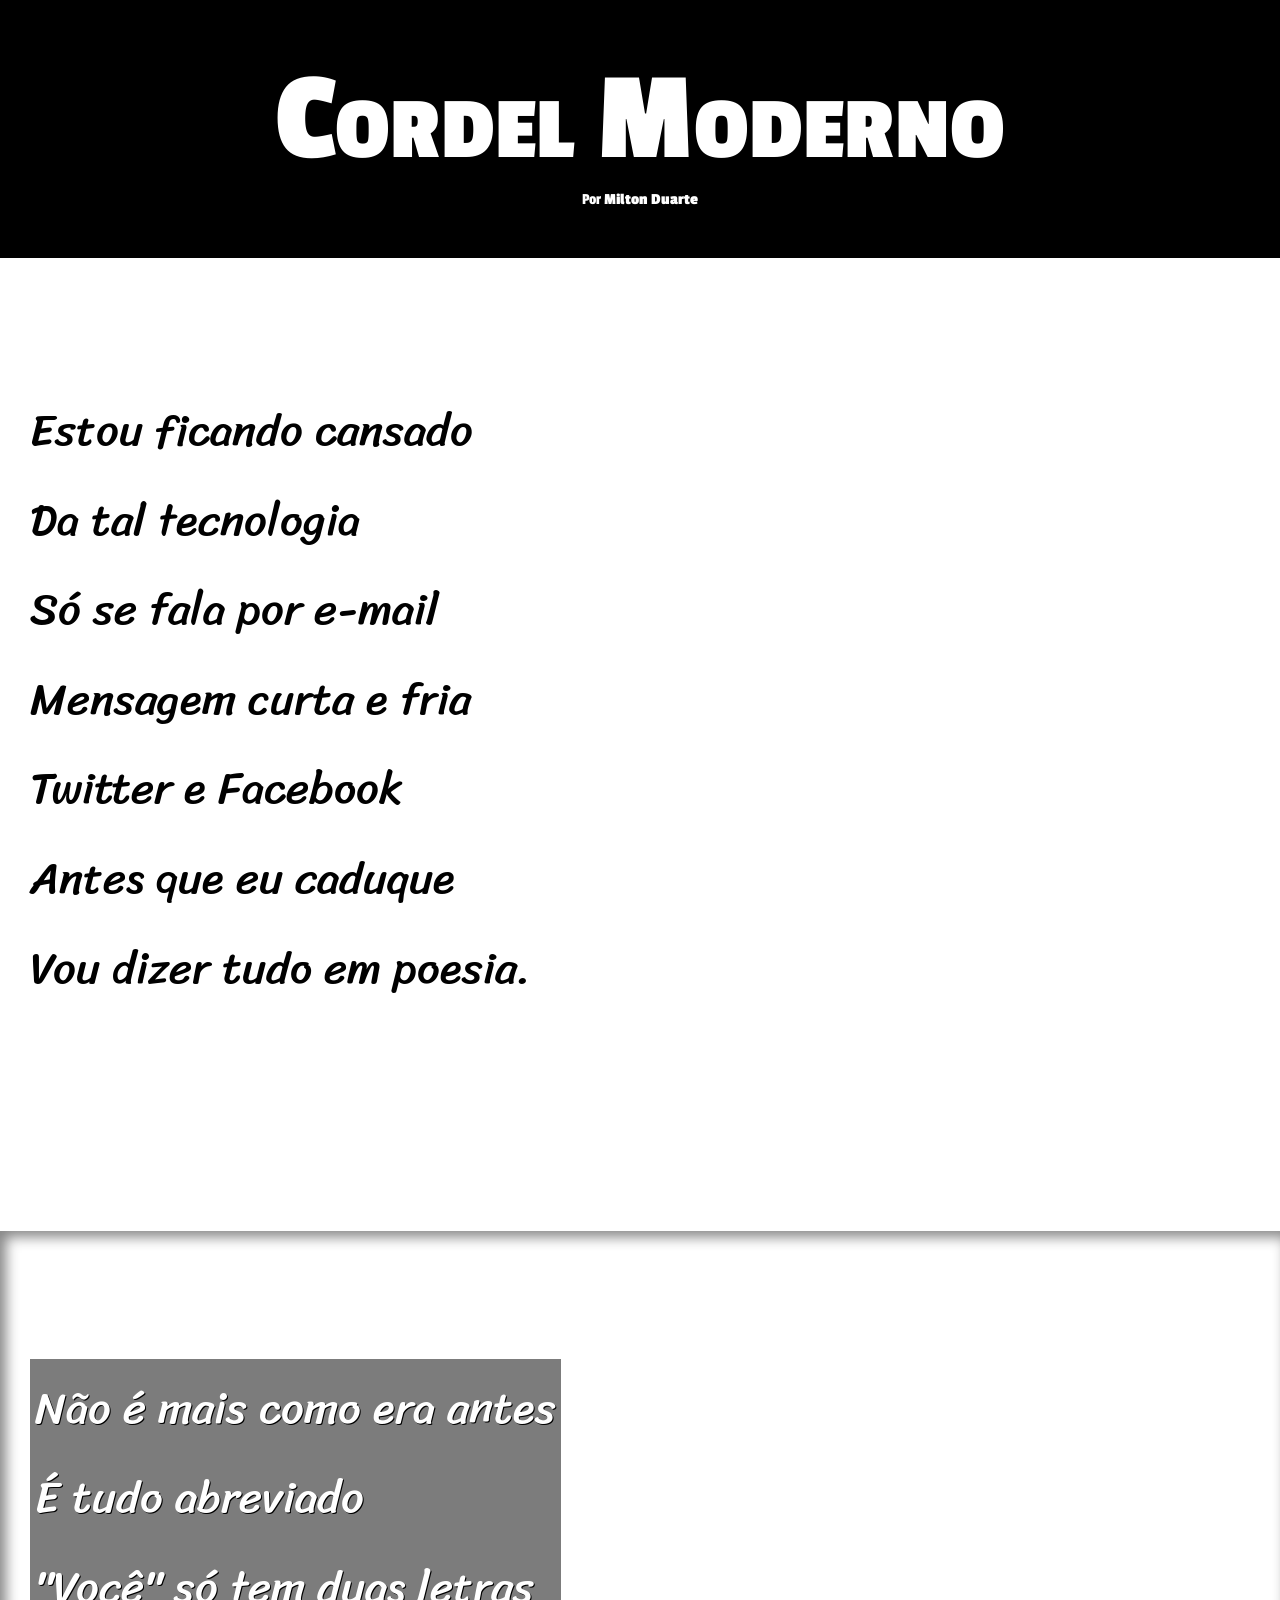
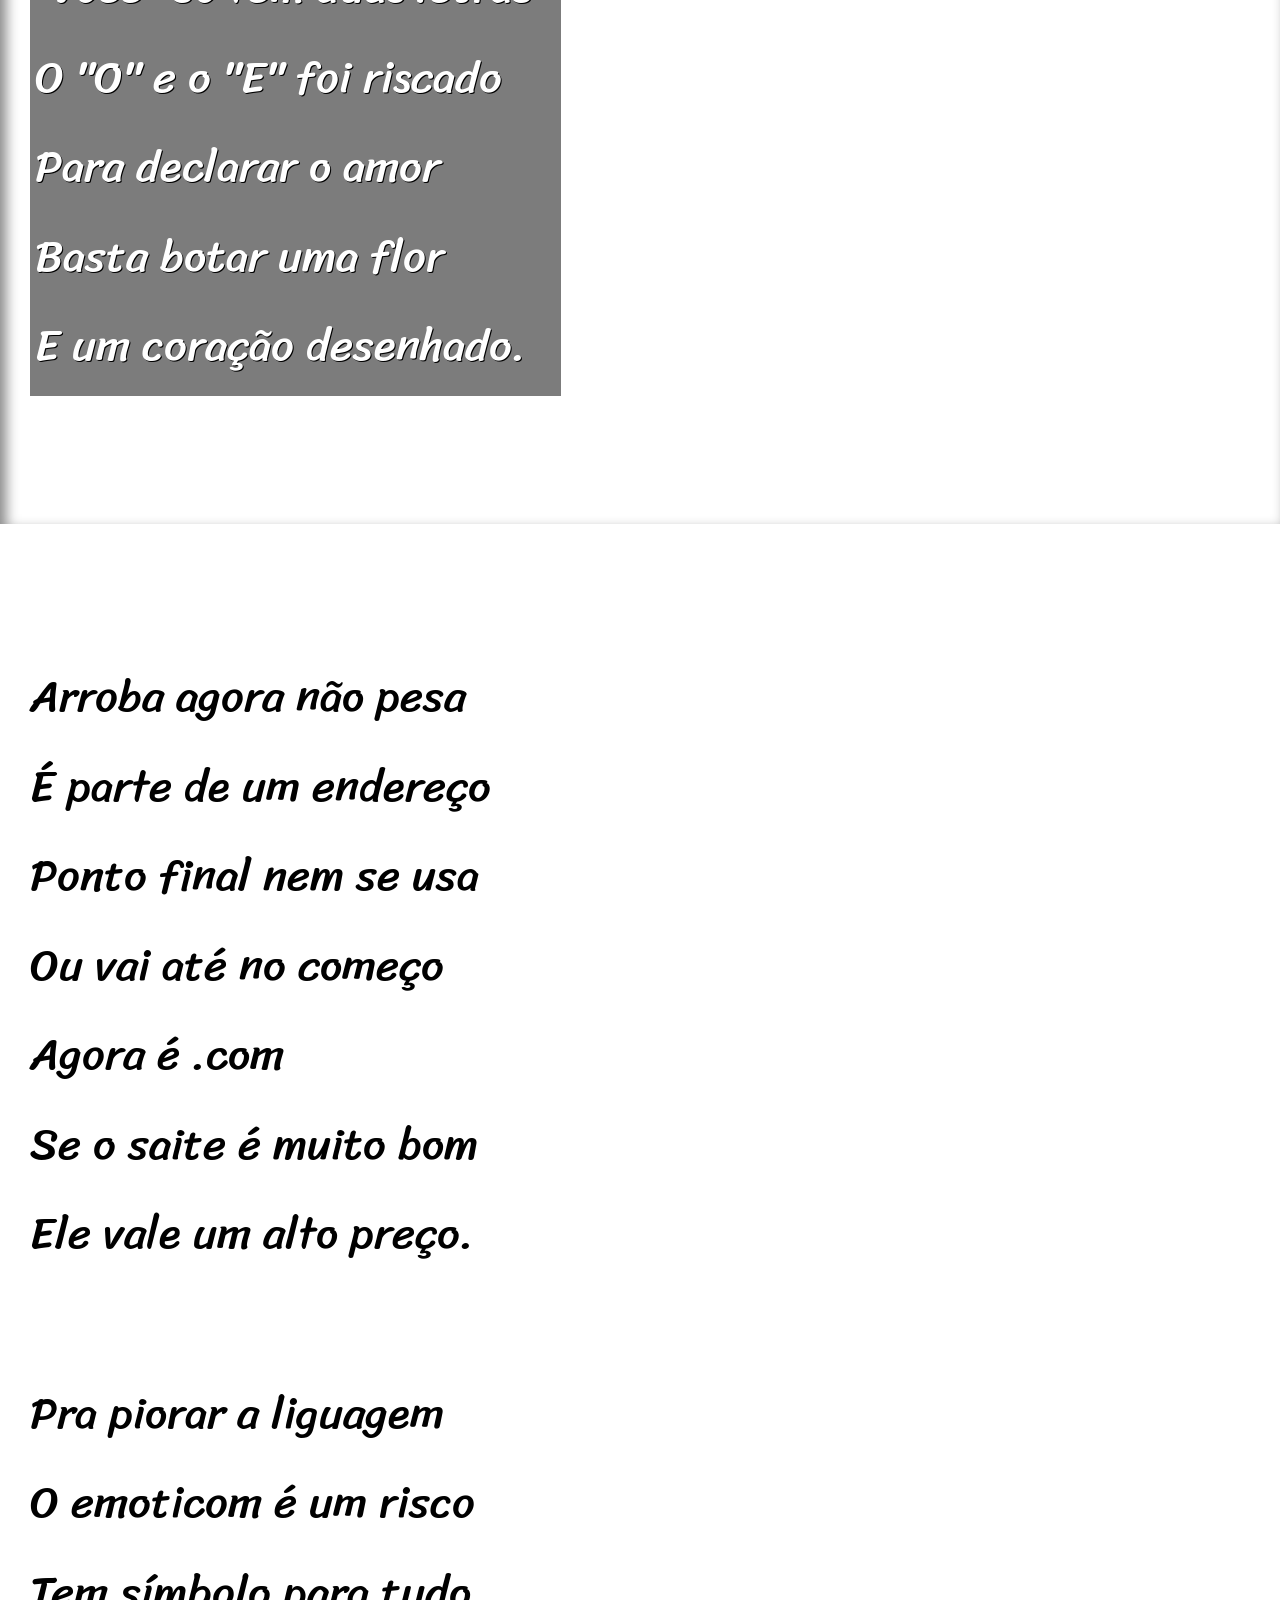
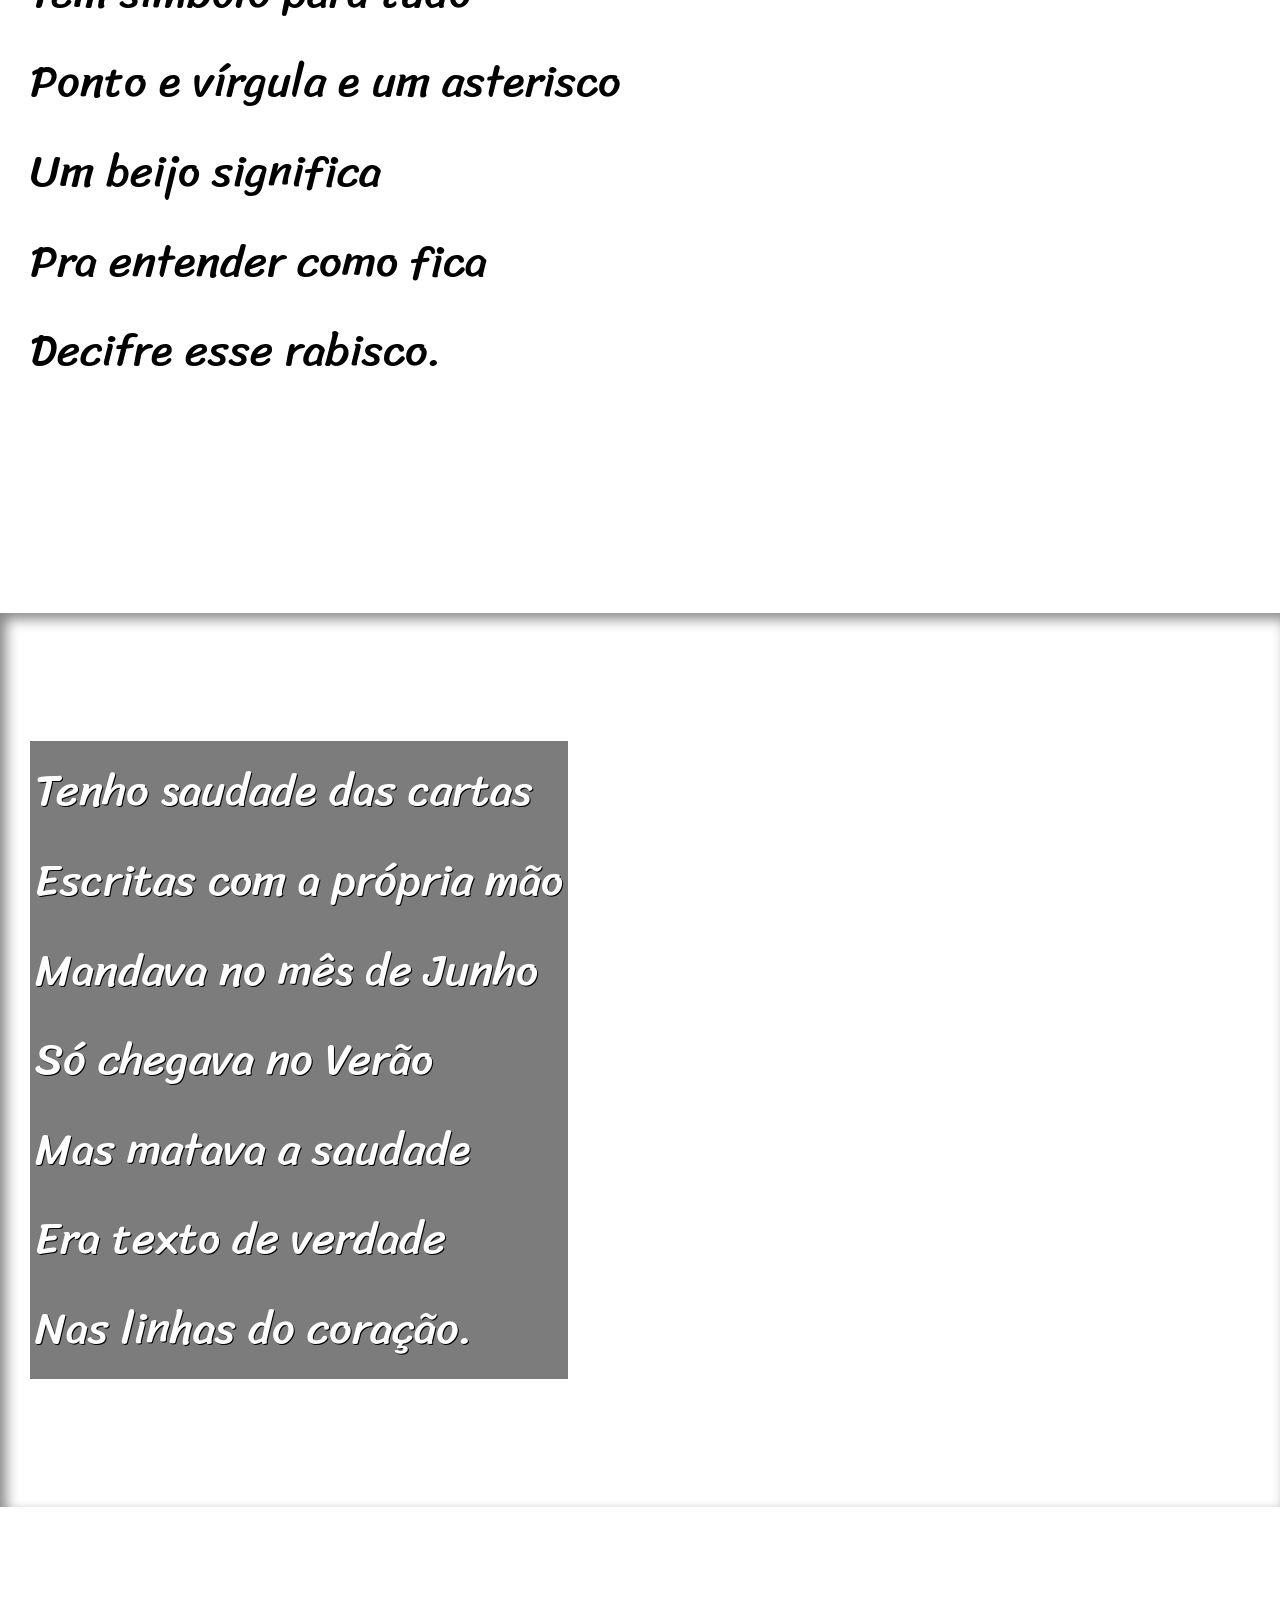
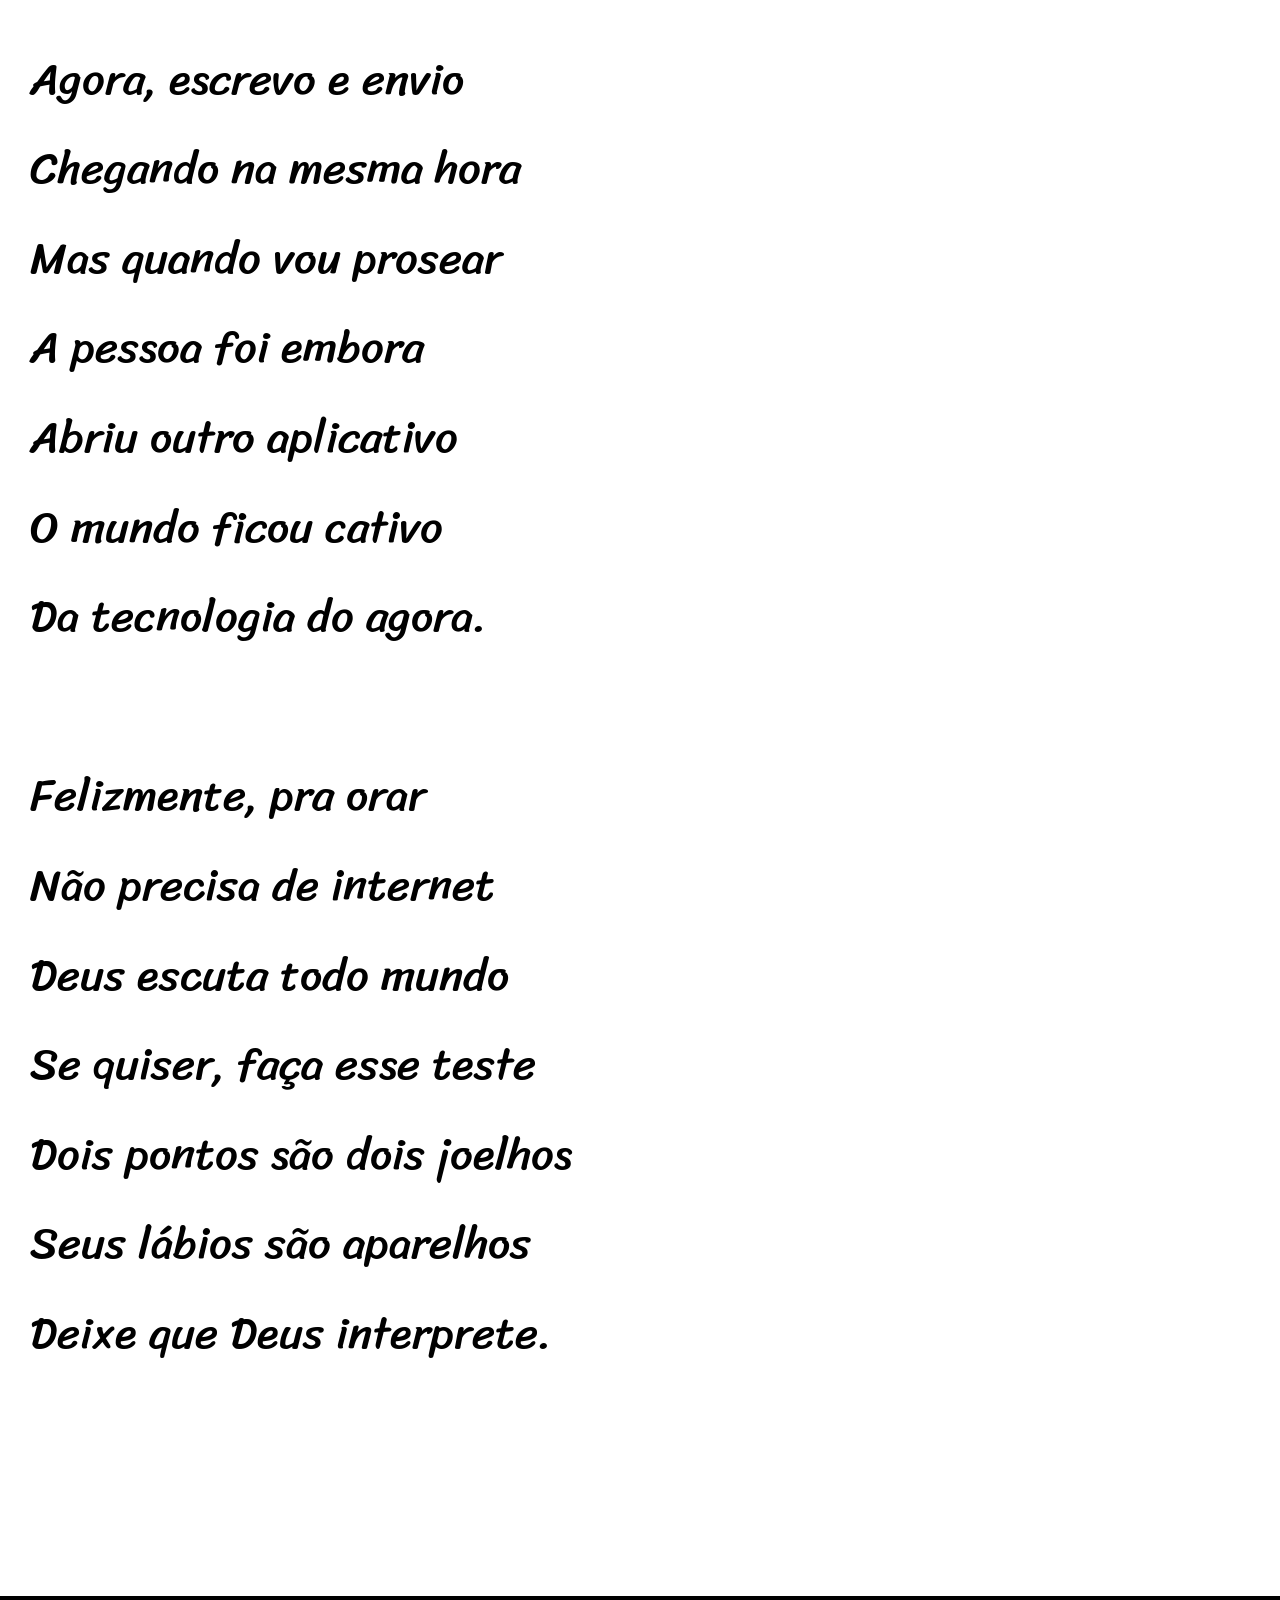
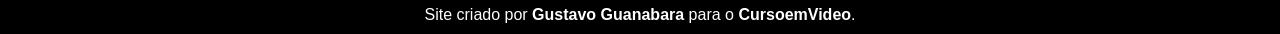
==== cordel.html @ c1223912 "Projeto Cordel" ====
<!DOCTYPE html>
<html lang="pt-br">
<head>
    <meta charset="UTF-8">
    <meta name="viewport" content="width=device-width, initial-scale=1.0">
    <title>Cordel Moderno</title>
    <link rel="stylesheet" href="estilo/style.css">
    
</head>
<body>
<header>
    <h1>Cordel Moderno</h1>
    <p>Por <a href="https://www.recantodasletras.com.br/poesias/3186743" target="_blank">Milton Duarte</a></p>
</header>
   
    
    <section class="normal">
        <p>
            Estou ficando cansado<br>
            Da tal tecnologia<br>
            Só se fala por e-mail<br>
            Mensagem curta e fria<br>
            Twitter e Facebook<br>
            Antes que eu caduque<br>
            Vou dizer tudo em poesia.
        </p>
    </section>

    <section class="imagem" id="img01">
        <p>
            Não é mais como era antes<br>
            É tudo abreviado<br>
            "Você" só tem duas letras<br>
            O "O" e o "E" foi riscado<br>
            Para declarar o amor<br>
            Basta botar uma flor<br>
            E um coração desenhado.
        </p>
    </section>
        
    <section class="normal">
        
        <p>
            Arroba agora não pesa<br>
            É parte de um endereço<br>
            Ponto final nem se usa<br>
            Ou vai até no começo<br>
            Agora é .com<br>
            Se o saite é muito bom<br>
            Ele vale um alto preço.<br>
        </p>
            
        <p>
            Pra piorar a liguagem<br>
            O emoticom é um risco<br>
            Tem símbolo para tudo<br>
            Ponto e vírgula e um asterisco<br>
            Um beijo significa<br>
            Pra entender como fica<br>
            Decifre esse rabisco.
        </p>
        
    </section>


    <section class="imagem" id="img02">
        <p>
            Tenho saudade das cartas<br>
            Escritas com a própria mão<br>
            Mandava no mês de Junho<br>
            Só chegava no Verão<br>
            Mas matava a saudade<br>
            Era texto de verdade<br>
            Nas linhas do coração.
        </p>
    </section>

    <section class="normal">
        <p>
            Agora, escrevo e envio<br>
            Chegando na mesma hora<br>
            Mas quando vou prosear<br>
            A pessoa foi embora<br>
            Abriu outro aplicativo<br>
            O mundo ficou cativo<br>
            Da tecnologia do agora.
        </p>
        
        <p>
            Felizmente, pra orar<br>
            Não precisa de internet<br>
            Deus escuta todo mundo<br>
            Se quiser, faça esse teste<br>
            Dois pontos são dois joelhos<br>
            Seus lábios são aparelhos<br>
            Deixe que Deus interprete.
        </p>
    </section>
    

<footer>
    <p>Site criado por <a href="https://gustavoguanabara.github.io" target="_blank">Gustavo Guanabara</a> para o <a href="https://www.cursoemvideo.com" target="_blank">CursoemVideo</a>.</p>
</footer>

</body>
</html>
---- estilo/style.css ----
@charset "UTF-8";

@import url('https://fonts.googleapis.com/css2?family=Passion+One:wght@400;700;900&display=swap');

@import url('https://fonts.googleapis.com/css2?family=Sriracha&display=swap');


:root {
    --fonte1: Verdana, Geneva, Tahoma, sans-serif;
    --fonte2: 'Passion One', sans-serif;
    --fonte3: 'Sriracha', cursive;;
    
}

* {
    margin: 0px;
    padding: 0px;
}

html, body {
    min-height: 100vh;
    background-color: dark;
    font-family: var(--fonte1);
    font-size: 1em;
}

header {
    background-color: black;
    color: white;
    text-align: center;
    font-family: var(--fonte2);
}

header > h1 {
    padding-top: 50px;
    font-variant: small-caps;
    font-size: 10vw;
    /* (Letras Maiúscula)text-transform: uppercase; */
}

header > p {
    padding-bottom: 50px;
}

header a, footer a {
    color: white;
    text-decoration: none;
    font-weight: bolder;
}

header a:hover, footer a:hover {
    text-decoration: underline;
}

section {
    padding-top: 10%;
    padding-bottom: 10%;
    line-height: 2em;
    padding-left: 30px;
    font-family: var(--fonte3);
    font-size: 3.5vw;
}

section > p {
    padding-bottom: 2em;
}

section.normal {
    background-color: white;
    color: black;
}

section.imagem {
    background-color: black;
    color: white;
    box-shadow: inset 6px 6px 13px 0px rgba(0, 0, 0, 0.479);
    background-size: cover;
    background-attachment: fixed;
}

section.imagem > p {
    display: inline-block;
    padding: 5px;
    background-color: rgba(0, 0, 0, 0.514);
    text-shadow: 1px 1px 0px black;
}

section#img01 {
    background-image: url('../imagens/background001.jpg');
    background-position: right center;
    
}

section#img02 {
    background-image: url('../imagens/background002.jpg');
    
}

footer {
    background-color: black;
    text-align: center;
    color: white;
    padding: 10px;
}
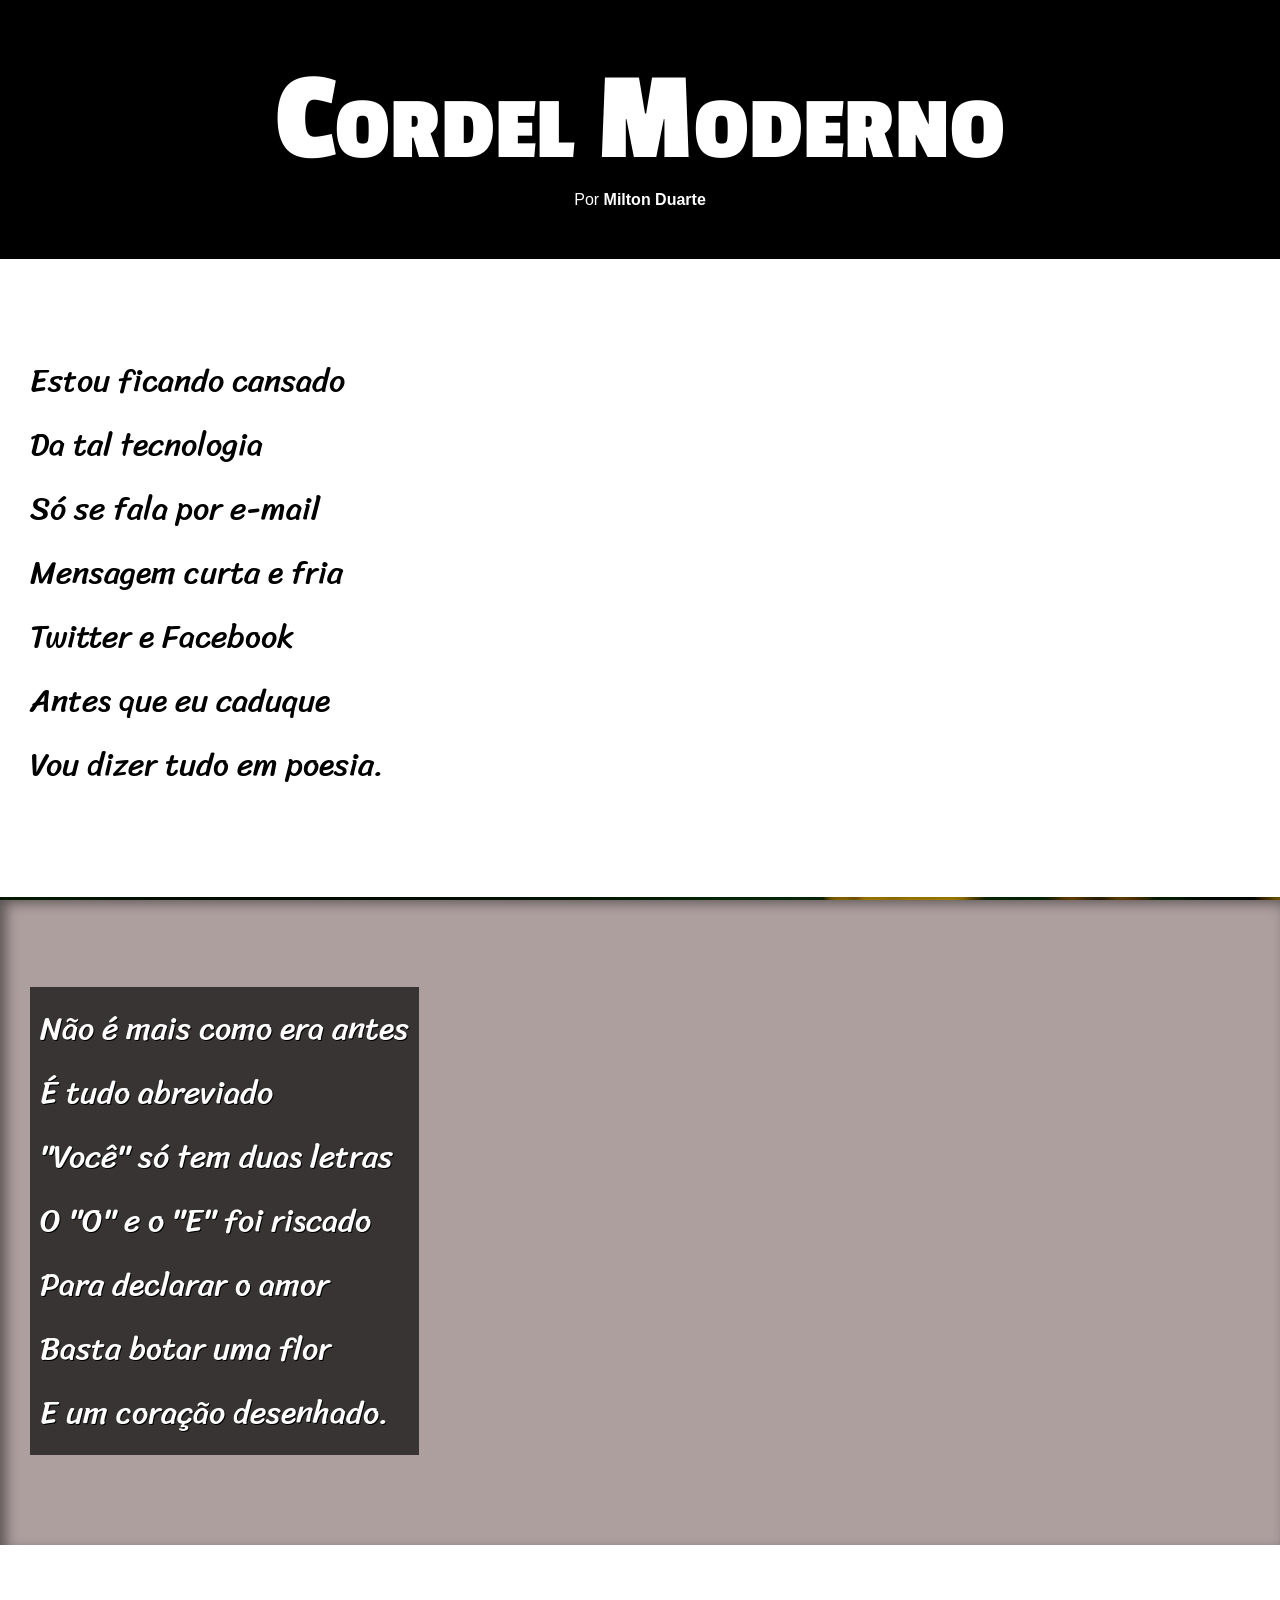
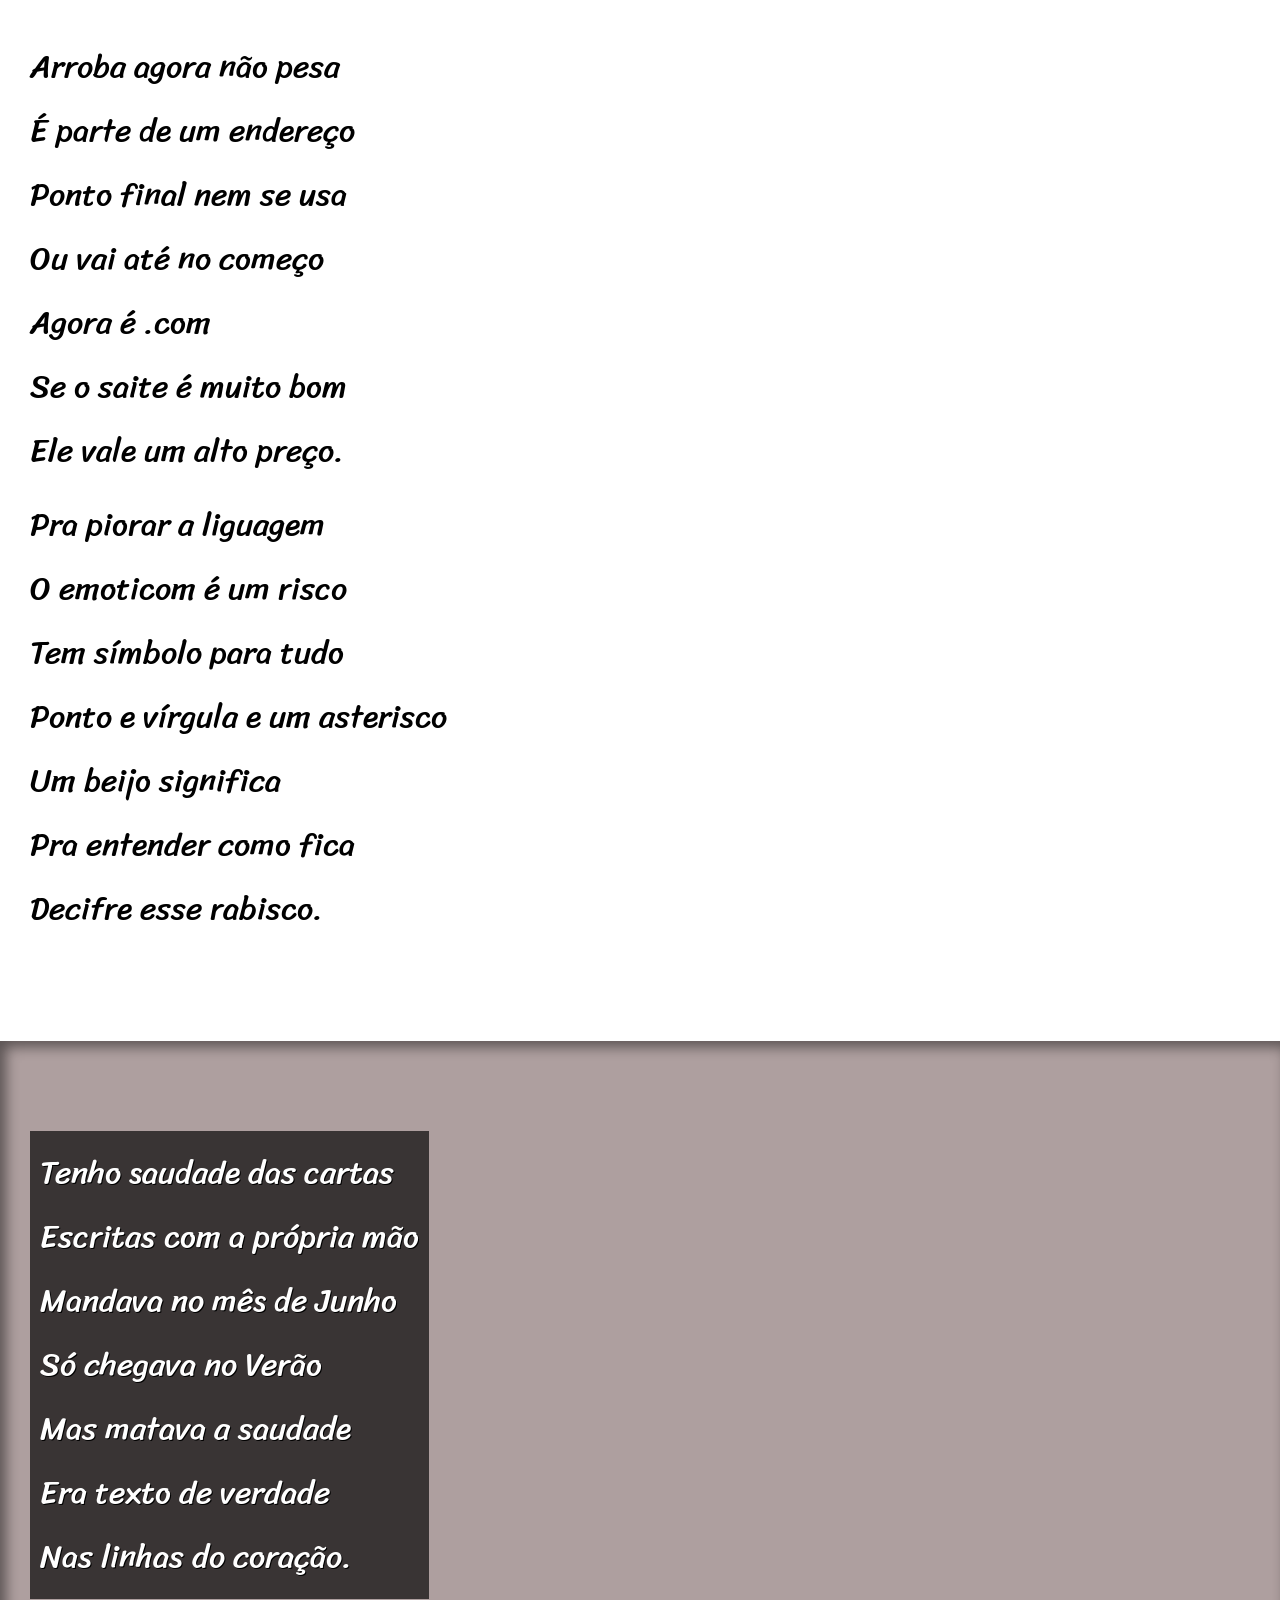
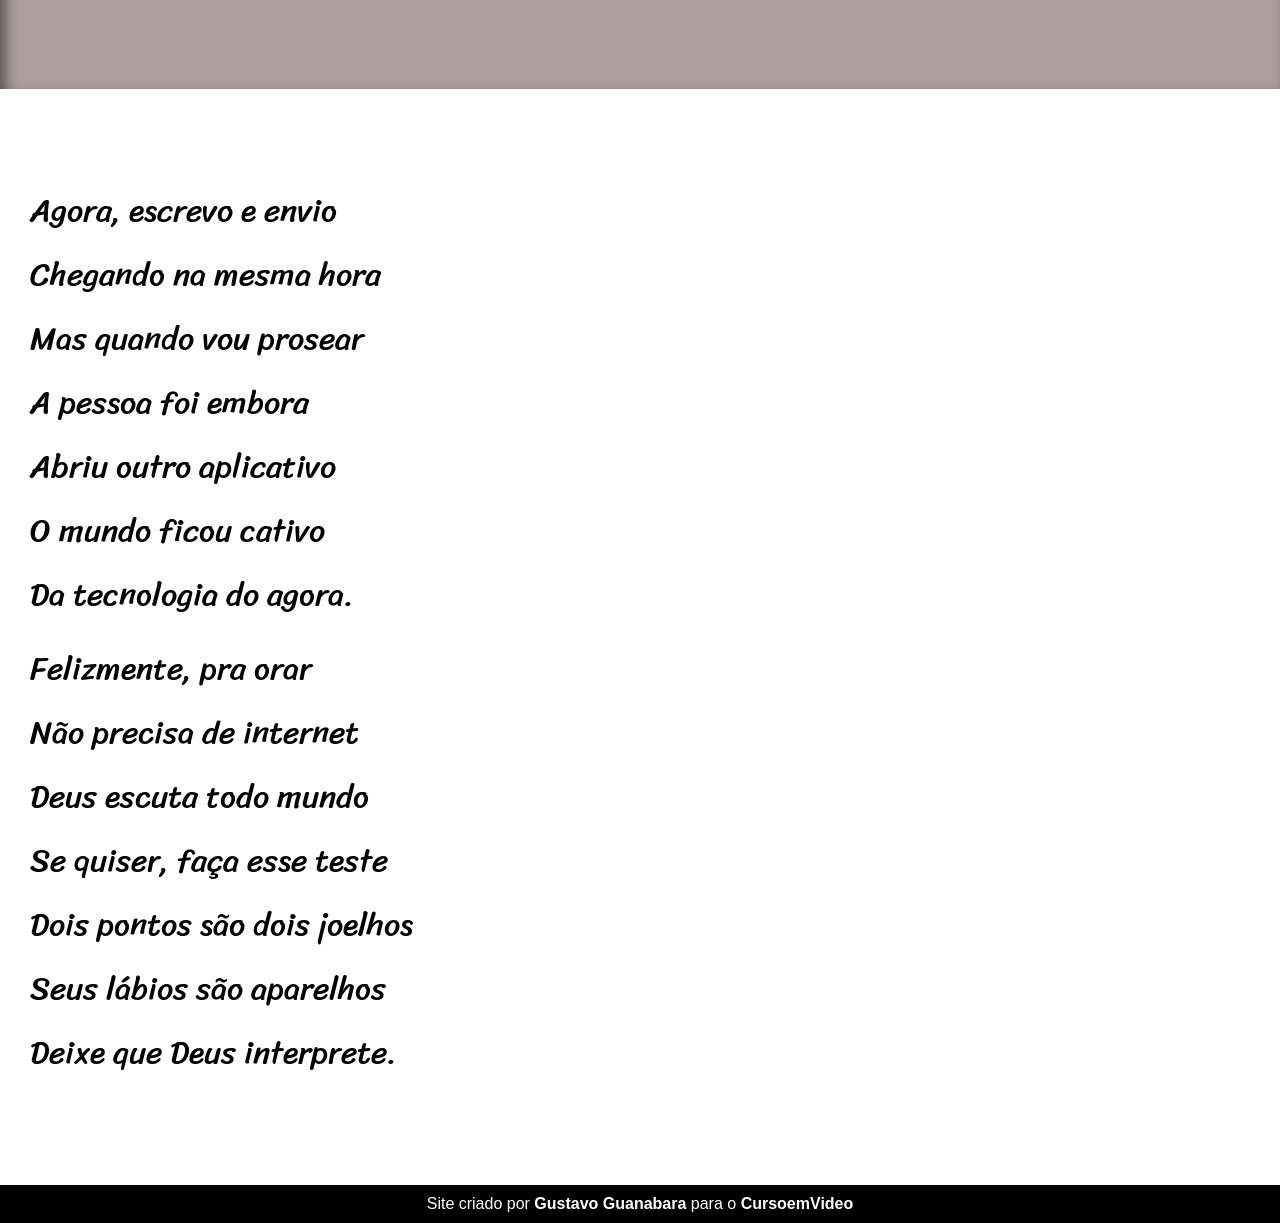
==== commit 730831ff: "Ptojeto Cordel" ====
--- a/cordel.html
+++ b/cordel.html
@@ -4,103 +4,118 @@
     <meta charset="UTF-8">
     <meta name="viewport" content="width=device-width, initial-scale=1.0">
     <title>Cordel Moderno</title>
-    <link rel="stylesheet" href="estilo/style.css">
-    
+    <link rel="stylesheet" href="estilo.style.css">
 </head>
 <body>
+    
 <header>
+
     <h1>Cordel Moderno</h1>
-    <p>Por <a href="https://www.recantodasletras.com.br/poesias/3186743" target="_blank">Milton Duarte</a></p>
+
+    <p>
+        Por <a href="https://www.recantodasletras.com.br/poesias/3186743" target="_blank">Milton Duarte</a>        
+    </p>
+
 </header>
-   
-    
+
     <section class="normal">
+
         <p>
-            Estou ficando cansado<br>
-            Da tal tecnologia<br>
-            Só se fala por e-mail<br>
-            Mensagem curta e fria<br>
-            Twitter e Facebook<br>
-            Antes que eu caduque<br>
+            Estou ficando cansado <br>
+            Da tal tecnologia <br>
+            Só se fala por e-mail <br>
+            Mensagem curta e fria <br>
+            Twitter e Facebook <br>
+            Antes que eu caduque <br>
             Vou dizer tudo em poesia.
         </p>
+
+    </section>
+    
+
+    <section class="imagem" id="img01">
+
+        <p>
+            Não é mais como era antes <br>
+            É tudo abreviado <br>
+            "Você" só tem duas letras <br>
+            O "O" e o "E" foi riscado <br>
+            Para declarar o amor <br>
+            Basta botar uma flor <br>
+            E um coração desenhado.
+        </p>
+
     </section>
 
-    <section class="imagem" id="img01">
+    
+
+    <section class="normal">
+
         <p>
-            Não é mais como era antes<br>
-            É tudo abreviado<br>
-            "Você" só tem duas letras<br>
-            O "O" e o "E" foi riscado<br>
-            Para declarar o amor<br>
-            Basta botar uma flor<br>
-            E um coração desenhado.
+            Arroba agora não pesa <br>
+            É parte de um endereço <br>
+            Ponto final nem se usa <br>
+            Ou vai até no começo <br>
+            Agora é .com <br>
+            Se o saite é muito bom <br>
+            Ele vale um alto preço. <br>
         </p>
+
+        <p>
+            Pra piorar a liguagem <br>
+            O emoticom é um risco <br>
+            Tem símbolo para tudo <br>
+            Ponto e vírgula e um asterisco <br>
+            Um beijo significa <br>
+            Pra entender como fica <br>
+            Decifre esse rabisco.
+        </p>
+
     </section>
-        
+    
+
+    <section class="imagem" id="img02">
+
+        <p>
+            Tenho saudade das cartas <br>
+            Escritas com a própria mão <br>
+            Mandava no mês de Junho <br>
+            Só chegava no Verão <br>
+            Mas matava a saudade <br>
+            Era texto de verdade <br>
+            Nas linhas do coração.
+        </p>
+
+    </section>
+    
+
     <section class="normal">
-        
+
         <p>
-            Arroba agora não pesa<br>
-            É parte de um endereço<br>
-            Ponto final nem se usa<br>
-            Ou vai até no começo<br>
-            Agora é .com<br>
-            Se o saite é muito bom<br>
-            Ele vale um alto preço.<br>
+            Agora, escrevo e envio <br>
+            Chegando na mesma hora <br>
+            Mas quando vou prosear <br>
+            A pessoa foi embora <br>
+            Abriu outro aplicativo <br>
+            O mundo ficou cativo <br>
+            Da tecnologia do agora. <br>
         </p>
-            
+
         <p>
-            Pra piorar a liguagem<br>
-            O emoticom é um risco<br>
-            Tem símbolo para tudo<br>
-            Ponto e vírgula e um asterisco<br>
-            Um beijo significa<br>
-            Pra entender como fica<br>
-            Decifre esse rabisco.
+            Felizmente, pra orar <br>
+            Não precisa de internet <br>
+            Deus escuta todo mundo <br>
+            Se quiser, faça esse teste <br>
+            Dois pontos são dois joelhos <br>
+            Seus lábios são aparelhos <br>
+            Deixe que Deus interprete.
         </p>
         
     </section>
 
-
-    <section class="imagem" id="img02">
-        <p>
-            Tenho saudade das cartas<br>
-            Escritas com a própria mão<br>
-            Mandava no mês de Junho<br>
-            Só chegava no Verão<br>
-            Mas matava a saudade<br>
-            Era texto de verdade<br>
-            Nas linhas do coração.
-        </p>
-    </section>
-
-    <section class="normal">
-        <p>
-            Agora, escrevo e envio<br>
-            Chegando na mesma hora<br>
-            Mas quando vou prosear<br>
-            A pessoa foi embora<br>
-            Abriu outro aplicativo<br>
-            O mundo ficou cativo<br>
-            Da tecnologia do agora.
-        </p>
-        
-        <p>
-            Felizmente, pra orar<br>
-            Não precisa de internet<br>
-            Deus escuta todo mundo<br>
-            Se quiser, faça esse teste<br>
-            Dois pontos são dois joelhos<br>
-            Seus lábios são aparelhos<br>
-            Deixe que Deus interprete.
-        </p>
-    </section>
-    
-
-<footer>
-    <p>Site criado por <a href="https://gustavoguanabara.github.io" target="_blank">Gustavo Guanabara</a> para o <a href="https://www.cursoemvideo.com" target="_blank">CursoemVideo</a>.</p>
-</footer>
+    <footer>
+        <p>Site criado por <a href="https://gustavoguanabara.github.io/" target="_blank">Gustavo Guanabara</a> para o <a href="https://www.cursoemvideo.com" target="_blank">CursoemVideo</a></p>
+    </footer>
 
 </body>
 </html>
--- a/estilo.style.css
+++ b/estilo.style.css
@@ -0,0 +1,101 @@
+@charset "UTF-8";
+
+@import url('https://fonts.googleapis.com/css2?family=Passion+One&display=swap');
+
+@import url('https://fonts.googleapis.com/css2?family=Sriracha&display=swap');
+
+:root {
+    --fonte1: Verdana, Geneva, Tahoma, sans-serif;
+    --fonte2: 'Passion One', serif;
+    --fonte3: 'Sriracha', serif; 
+}
+
+* {
+    margin: 0px;
+    padding: 0px;
+    font-size: 1em;
+}
+
+html, body {
+    min-height: 100vh;
+    background-color: rgb(174, 159, 159);
+    font-family: var(--fonte1);
+}
+
+header {
+    background-color: black;
+    color: white;
+    text-align: center;
+}
+
+header > h1 {
+    padding-top: 50px;
+    font-variant: small-caps;
+    font-family: var(--fonte2);
+    font-size: 10vw;
+}
+
+header > p {
+    padding-bottom: 50px;
+}
+
+header a, footer a {
+    color: white;
+    text-decoration: none;
+    font-weight: bolder;
+}
+
+header a:hover, footer a:hover {
+    text-decoration: underline;
+}
+
+section {
+    padding-top: 10vh;
+    padding-bottom: 10vh;
+    line-height: 2em;
+    padding-left: 30px;
+    font-family: var(--fonte3);
+    font-size: 2.5vw;    
+}
+
+section > p {
+    padding-bottom: 10px;
+}
+
+section.normal {
+    background-color: white;
+    color: black;
+}
+
+section.imagem {
+    background-color: rgba(51, 51, 51);
+    color: white;
+    box-shadow: inset 6px 6px 13px 0px rgba(0, 0, 0, 0.473);
+}
+
+section#img01 {
+    background-image: url(./imagens/background001.jpg);
+    background-position: right center;
+    background-size: cover;
+    background-attachment: fixed;
+}
+
+section#img02 {
+    background-image: url(./imagens/background002.jpg);
+    background-size: cover;
+    background-attachment: fixed;
+}
+
+section.imagem > p {
+    display: inline-block;
+    padding: 10px;
+    background-color: rgba(0, 0, 0, 0.672);
+    text-shadow: 1px 1px 0px black;    
+}
+
+footer {
+    background-color: black;
+    color: white;
+    text-align: center;
+    padding: 10px;
+}
